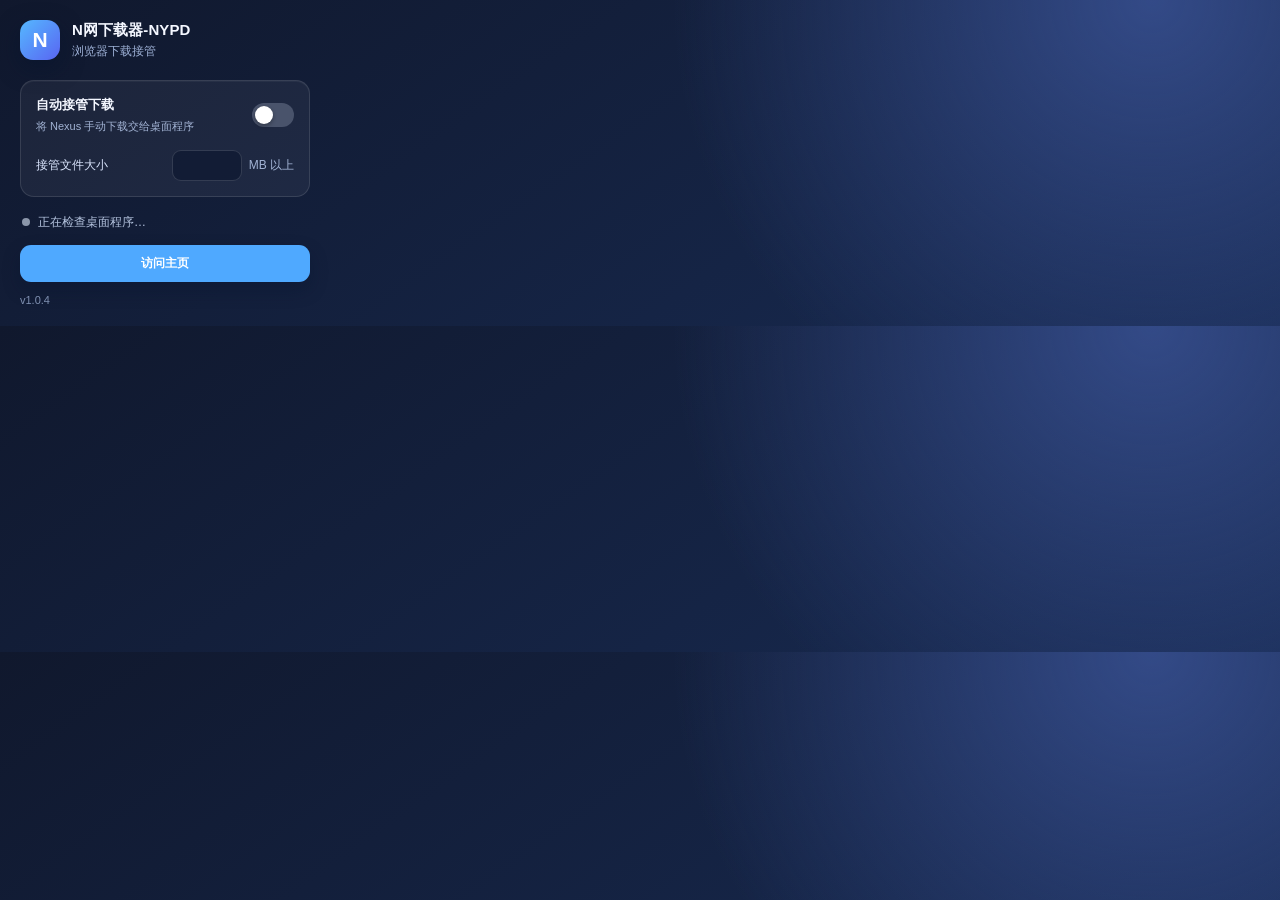
==== extension/popup.html @ 5318d0de "优化更新提示和下载进度" ====
<!doctype html>
<html lang="zh-CN">
  <head>
    <meta charset="utf-8">
    <meta name="viewport" content="width=device-width, initial-scale=1">
    <link rel="stylesheet" href="popup.css">
    <title>N网下载器-NYPD</title>
  </head>
  <body>
    <main>
      <header>
        <div class="logo">N</div>
        <div><h1>N网下载器-NYPD</h1><p>浏览器下载接管</p></div>
      </header>
      <section class="card">
        <div class="row"><div><strong>自动接管下载</strong><span>将 Nexus 手动下载交给桌面程序</span></div><label class="switch"><input id="enabled" type="checkbox"><i></i></label></div>
        <div class="setting">
          <label for="minMb">接管文件大小</label>
          <div class="number"><input id="minMb" type="number" min="0" step="1"><span>MB 以上</span></div>
        </div>
      </section>
      <section class="status"><span id="dot"></span><span id="connection">正在检查桌面程序…</span></section>
      <a class="home" href="https://n.yzyyz.top/" target="_blank" rel="noopener">访问主页</a>
      <footer>v1.0.4</footer>
    </main>
    <script src="popup.js"></script>
  </body>
</html>
---- extension/popup.css ----
:root { color-scheme: dark; font-family: "Segoe UI", "Microsoft YaHei", sans-serif; }
* { box-sizing: border-box; }
body { margin: 0; width: 330px; color: #f4f7ff; background: radial-gradient(circle at 90% 0%, #334a87 0, transparent 40%), linear-gradient(145deg, #10182d, #182b53); }
main { padding: 20px; }
header { display: flex; align-items: center; gap: 12px; margin-bottom: 20px; }
.logo { display: grid; width: 40px; height: 40px; place-items: center; border-radius: 13px; color: white; font-weight: 800; font-size: 21px; background: linear-gradient(135deg, #55b8ff, #5965f2); box-shadow: 0 8px 22px #06122d88; }
h1 { margin: 0; font-size: 15px; letter-spacing: .1px; } p { margin: 3px 0 0; color: #9db0d5; font-size: 12px; }
.card { border: 1px solid #ffffff1e; border-radius: 14px; background: #ffffff0d; box-shadow: inset 0 1px #ffffff0b; }
.row { display: flex; align-items: center; justify-content: space-between; padding: 15px; gap: 16px; } strong { display: block; font-size: 13px; } .row span { display: block; margin-top: 5px; color: #a2b3d4; font-size: 11px; line-height: 1.45; }
.setting { display: flex; align-items: center; justify-content: space-between; gap: 12px; padding: 0 15px 15px; color: #dce7ff; font-size: 12px; }
.number { display: flex; align-items: center; gap: 7px; color: #a2b3d4; }
.number input { width: 70px; padding: 7px 8px; border: 1px solid #ffffff24; border-radius: 9px; outline: none; color: #fff; background: #0d1730a8; }
.number input:focus { border-color: #4fa9ff; box-shadow: 0 0 0 3px #4fa9ff25; }
.switch { position: relative; flex: 0 0 42px; height: 24px; cursor: pointer; } .switch input { position: absolute; opacity: 0; } .switch i { display: block; width: 42px; height: 24px; border-radius: 20px; background: #49536b; transition: .2s; } .switch i::after { position: absolute; top: 3px; left: 3px; width: 18px; height: 18px; border-radius: 50%; background: white; content: ""; box-shadow: 0 2px 4px #0005; transition: .2s; } .switch input:checked + i { background: #4fa9ff; } .switch input:checked + i::after { transform: translateX(18px); }
.status { display: flex; align-items: center; gap: 8px; margin: 17px 2px 14px; color: #b5c4df; font-size: 12px; } #dot { width: 8px; height: 8px; border-radius: 50%; background: #8b96aa; } #dot.online { background: #4be09b; box-shadow: 0 0 0 4px #4be09b20; } #dot.offline { background: #fb7b86; }
.home { display: block; margin: 0 0 12px; padding: 10px 12px; border-radius: 11px; color: white; background: #4fa9ff; font-size: 12px; font-weight: 700; text-align: center; text-decoration: none; box-shadow: 0 8px 18px #06122d55; }
.home:hover { background: #69b7ff; }
footer { color: #7f90b1; font-size: 11px; } footer span { margin: 0 6px; }
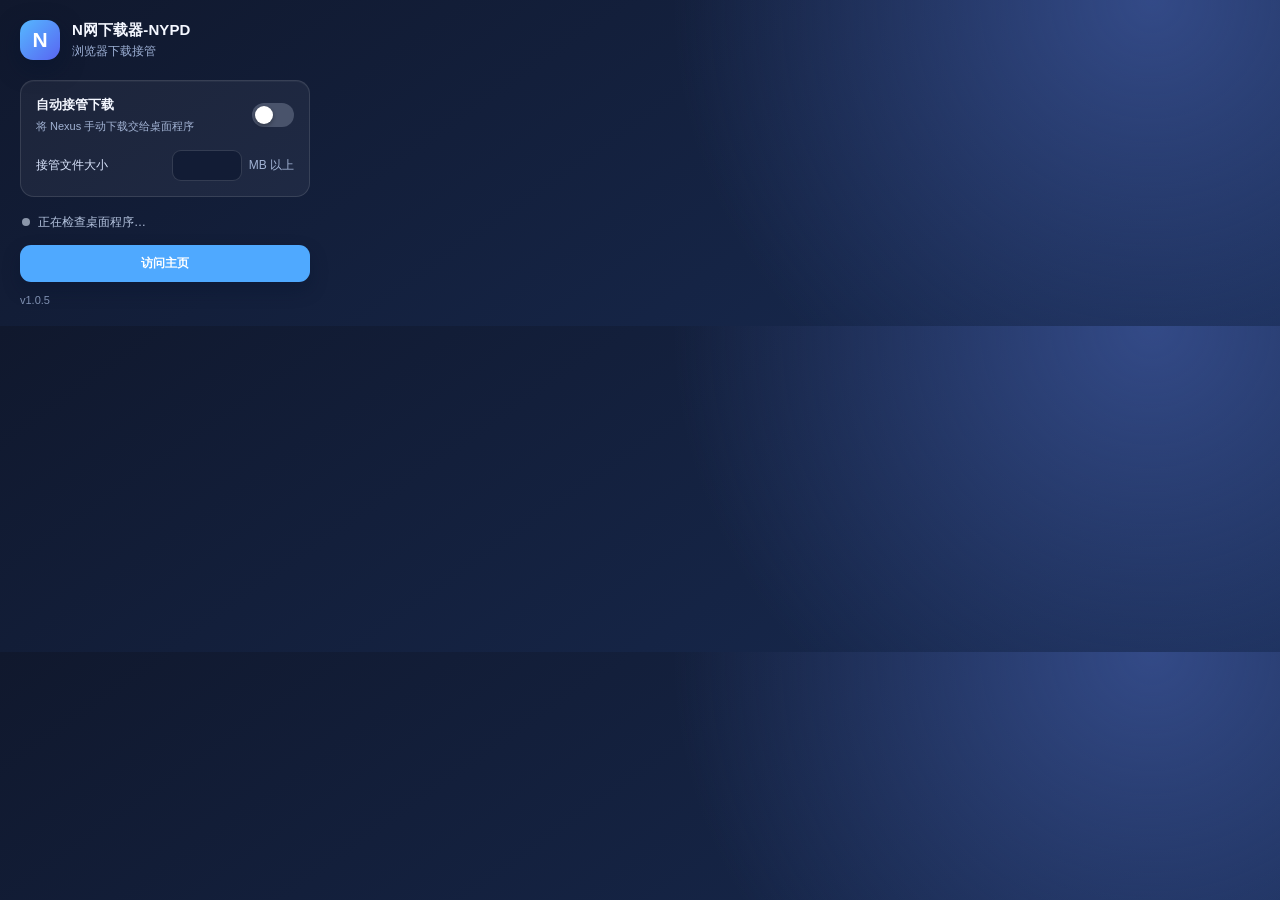
==== commit c00da067: "优化文件名识别和下载续传" ====
--- a/extension/popup.html
+++ b/extension/popup.html
@@ -21,7 +21,7 @@
       </section>
       <section class="status"><span id="dot"></span><span id="connection">正在检查桌面程序…</span></section>
       <a class="home" href="https://n.yzyyz.top/" target="_blank" rel="noopener">访问主页</a>
-      <footer>v1.0.4</footer>
+      <footer>v1.0.5</footer>
     </main>
     <script src="popup.js"></script>
   </body>
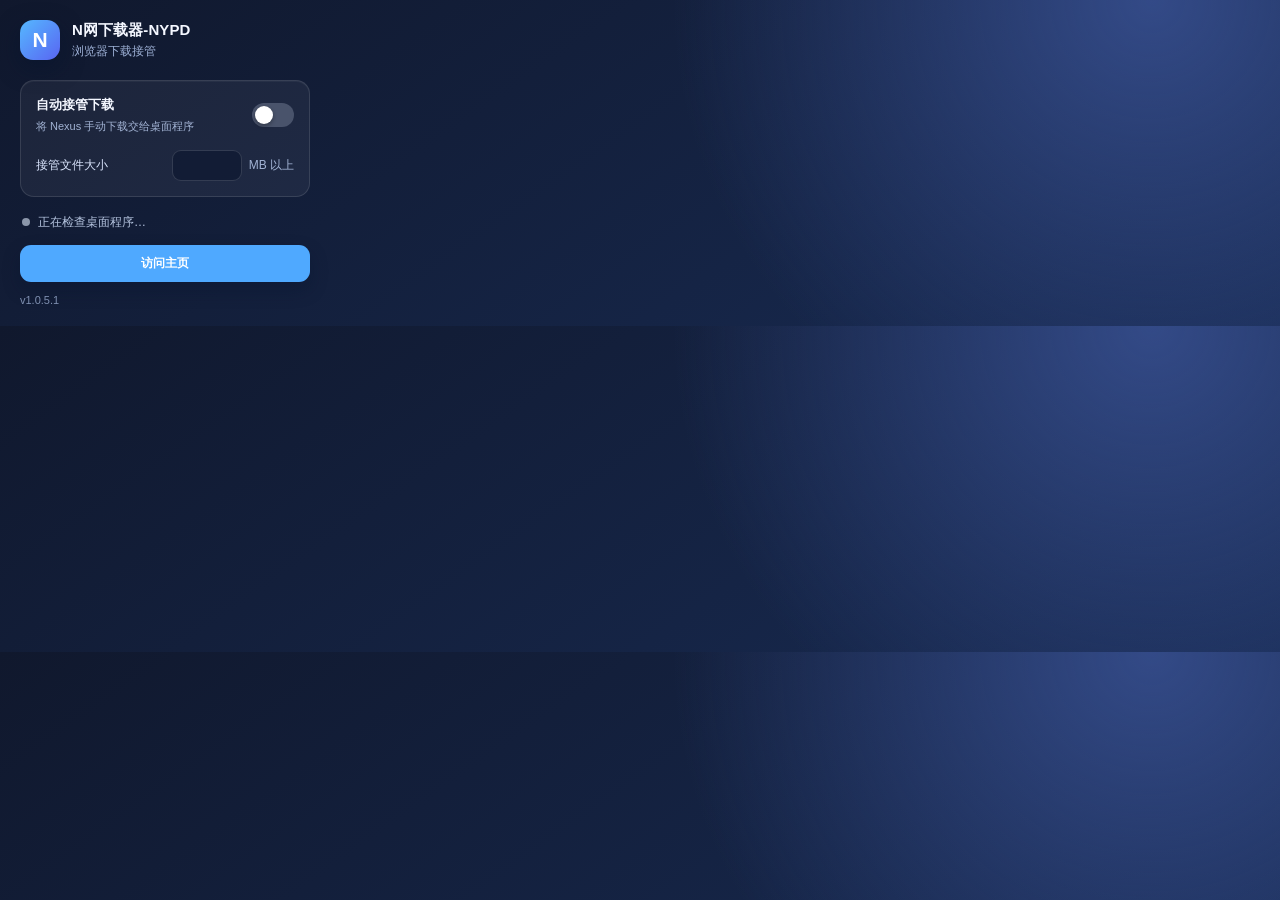
==== commit aff4041a: "优化 Gitee 同步并升级到 1.0.5.1" ====
--- a/extension/popup.html
+++ b/extension/popup.html
@@ -21,7 +21,7 @@
       </section>
       <section class="status"><span id="dot"></span><span id="connection">正在检查桌面程序…</span></section>
       <a class="home" href="https://n.yzyyz.top/" target="_blank" rel="noopener">访问主页</a>
-      <footer>v1.0.5</footer>
+      <footer>v1.0.5.1</footer>
     </main>
     <script src="popup.js"></script>
   </body>
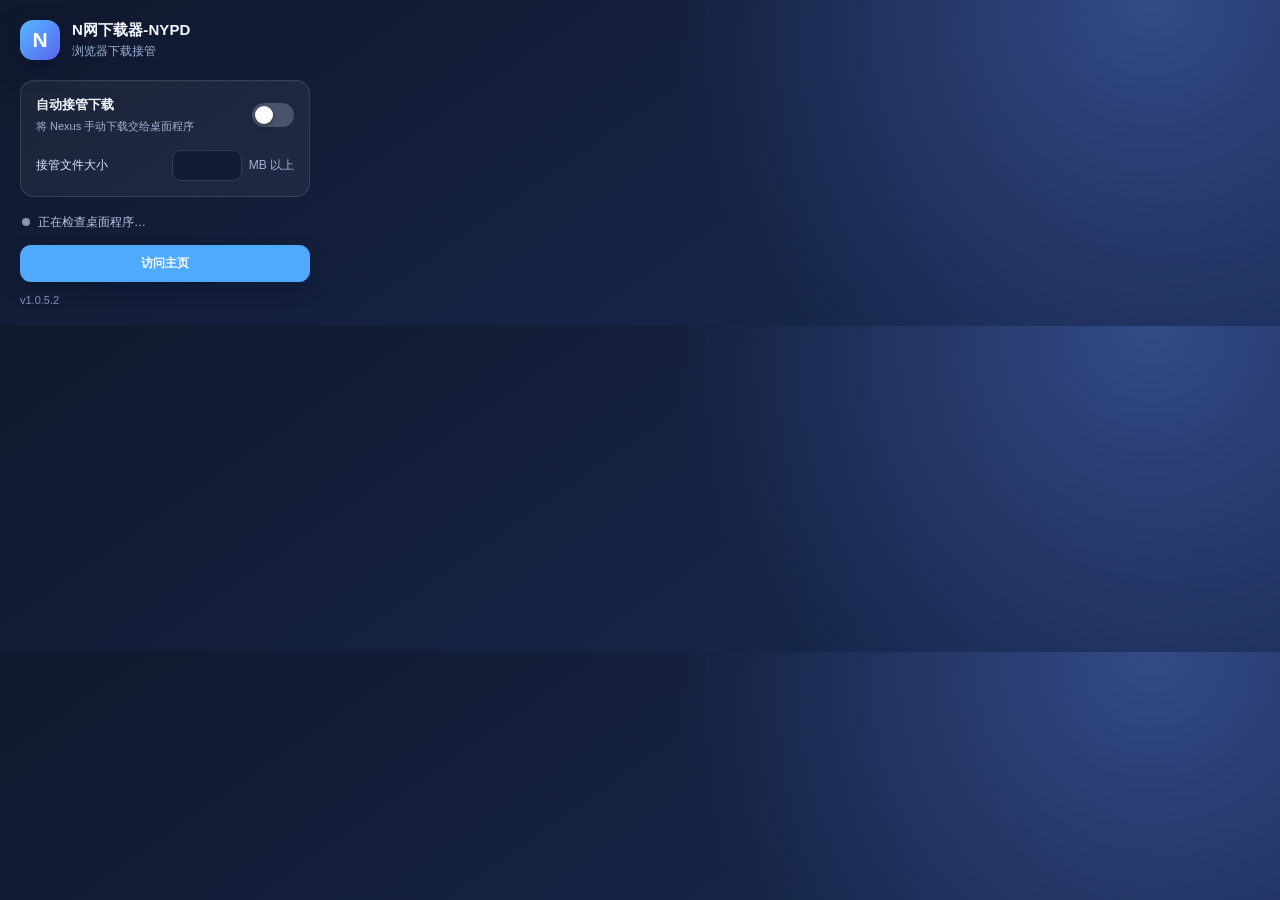
==== commit a59cd505: "修复浏览器桥接并升级到 1.0.5.2" ====
--- a/extension/popup.html
+++ b/extension/popup.html
@@ -21,7 +21,7 @@
       </section>
       <section class="status"><span id="dot"></span><span id="connection">正在检查桌面程序…</span></section>
       <a class="home" href="https://n.yzyyz.top/" target="_blank" rel="noopener">访问主页</a>
-      <footer>v1.0.5.1</footer>
+      <footer>v1.0.5.2</footer>
     </main>
     <script src="popup.js"></script>
   </body>
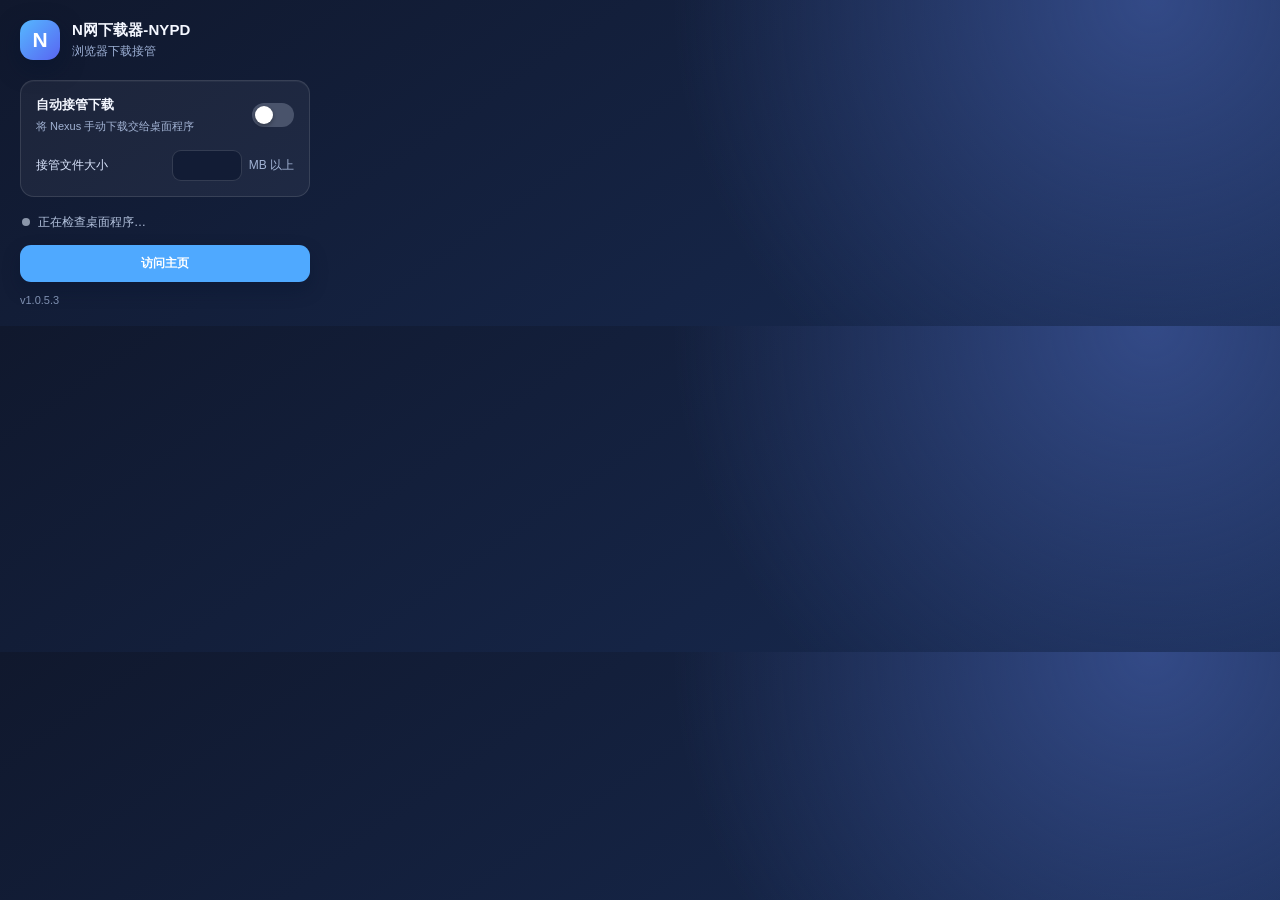
==== commit 85162f3c: "优化下载列表显示并升级到 1.0.5.3" ====
--- a/extension/popup.html
+++ b/extension/popup.html
@@ -21,7 +21,7 @@
       </section>
       <section class="status"><span id="dot"></span><span id="connection">正在检查桌面程序…</span></section>
       <a class="home" href="https://n.yzyyz.top/" target="_blank" rel="noopener">访问主页</a>
-      <footer>v1.0.5.2</footer>
+      <footer>v1.0.5.3</footer>
     </main>
     <script src="popup.js"></script>
   </body>
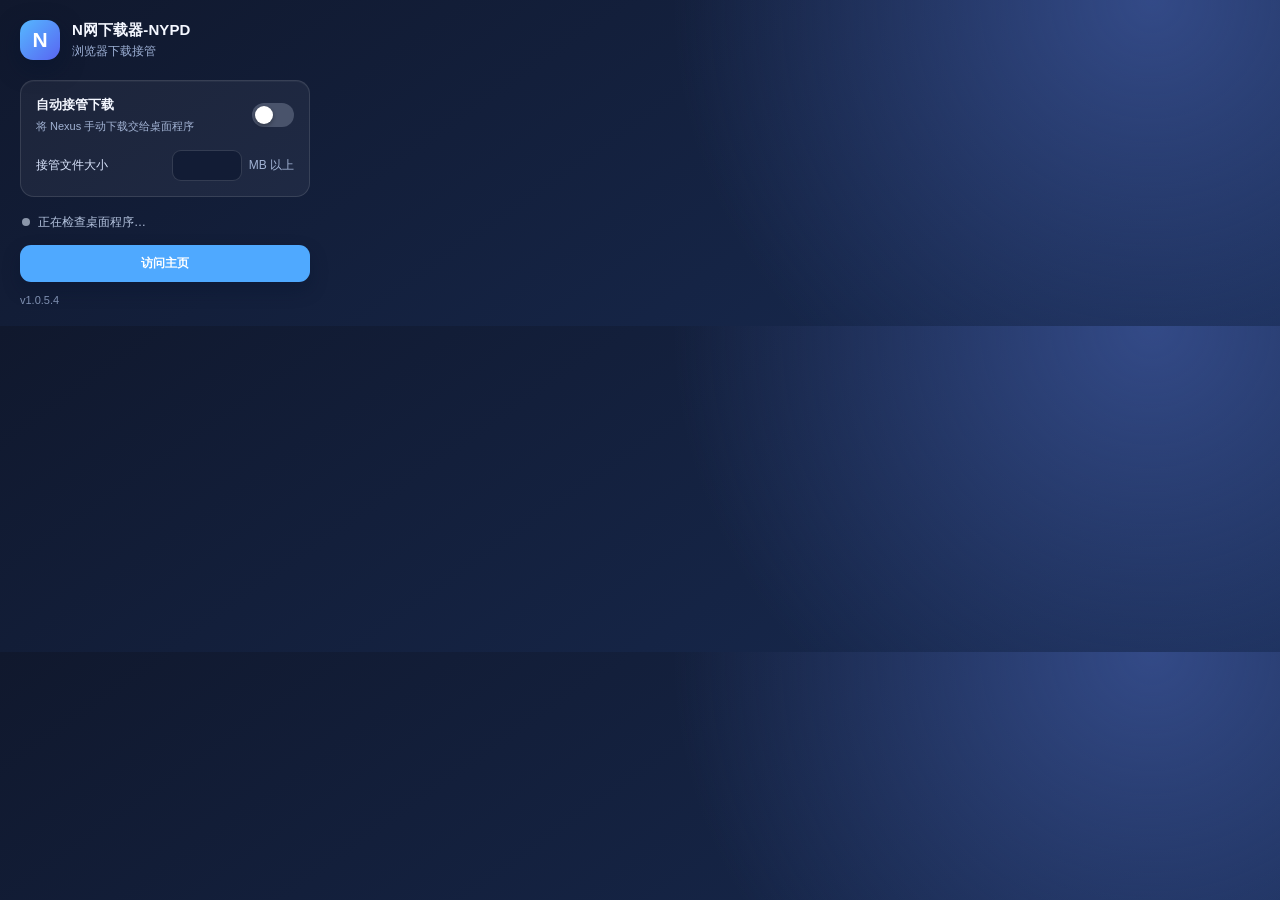
==== commit 489abc28: "修复下载接管" ====
--- a/extension/popup.html
+++ b/extension/popup.html
@@ -21,7 +21,7 @@
       </section>
       <section class="status"><span id="dot"></span><span id="connection">正在检查桌面程序…</span></section>
       <a class="home" href="https://n.yzyyz.top/" target="_blank" rel="noopener">访问主页</a>
-      <footer>v1.0.5.3</footer>
+      <footer>v1.0.5.4</footer>
     </main>
     <script src="popup.js"></script>
   </body>
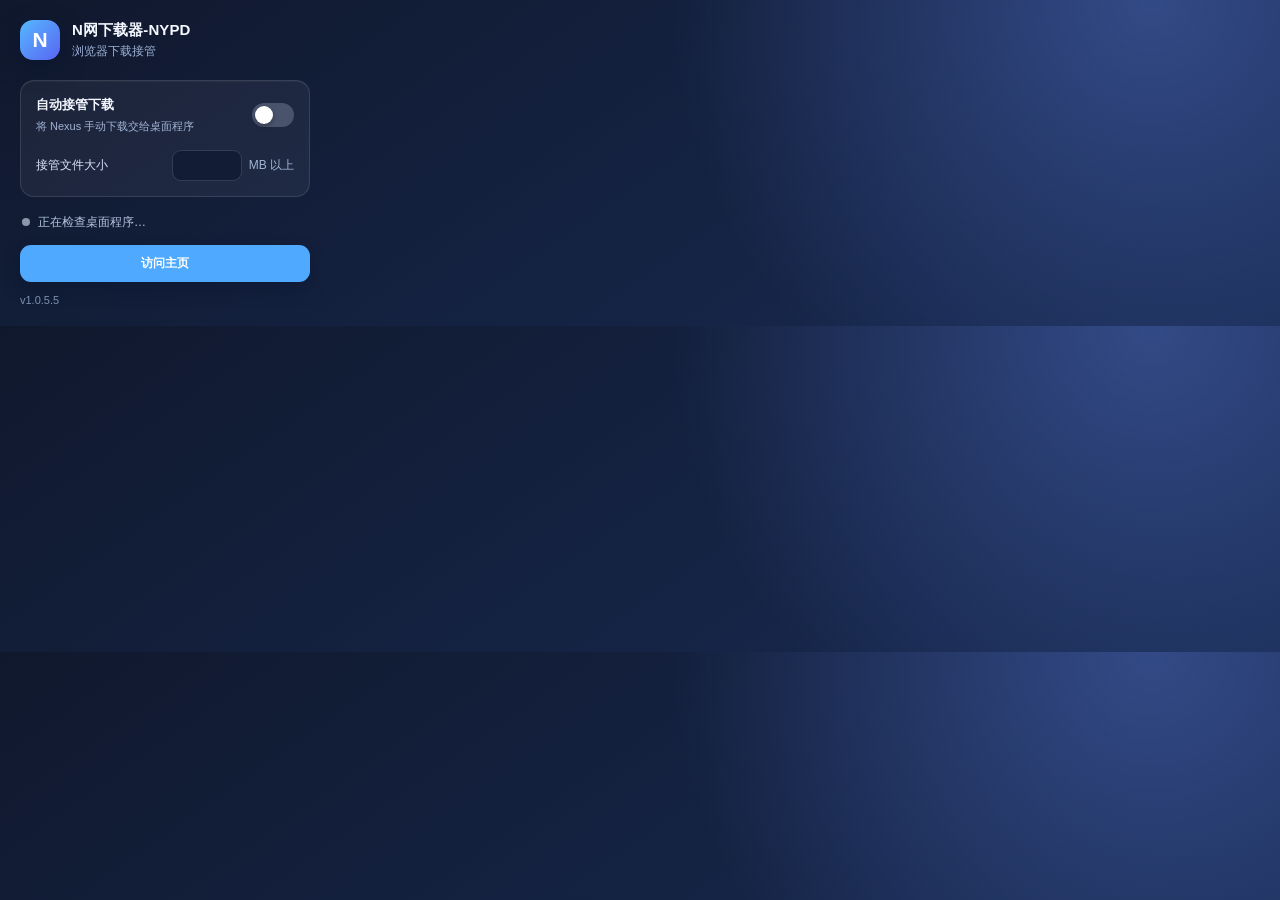
==== commit 9a5b1490: "发布 1.0.5.5" ====
--- a/extension/popup.html
+++ b/extension/popup.html
@@ -21,7 +21,7 @@
       </section>
       <section class="status"><span id="dot"></span><span id="connection">正在检查桌面程序…</span></section>
       <a class="home" href="https://n.yzyyz.top/" target="_blank" rel="noopener">访问主页</a>
-      <footer>v1.0.5.4</footer>
+      <footer>v1.0.5.5</footer>
     </main>
     <script src="popup.js"></script>
   </body>
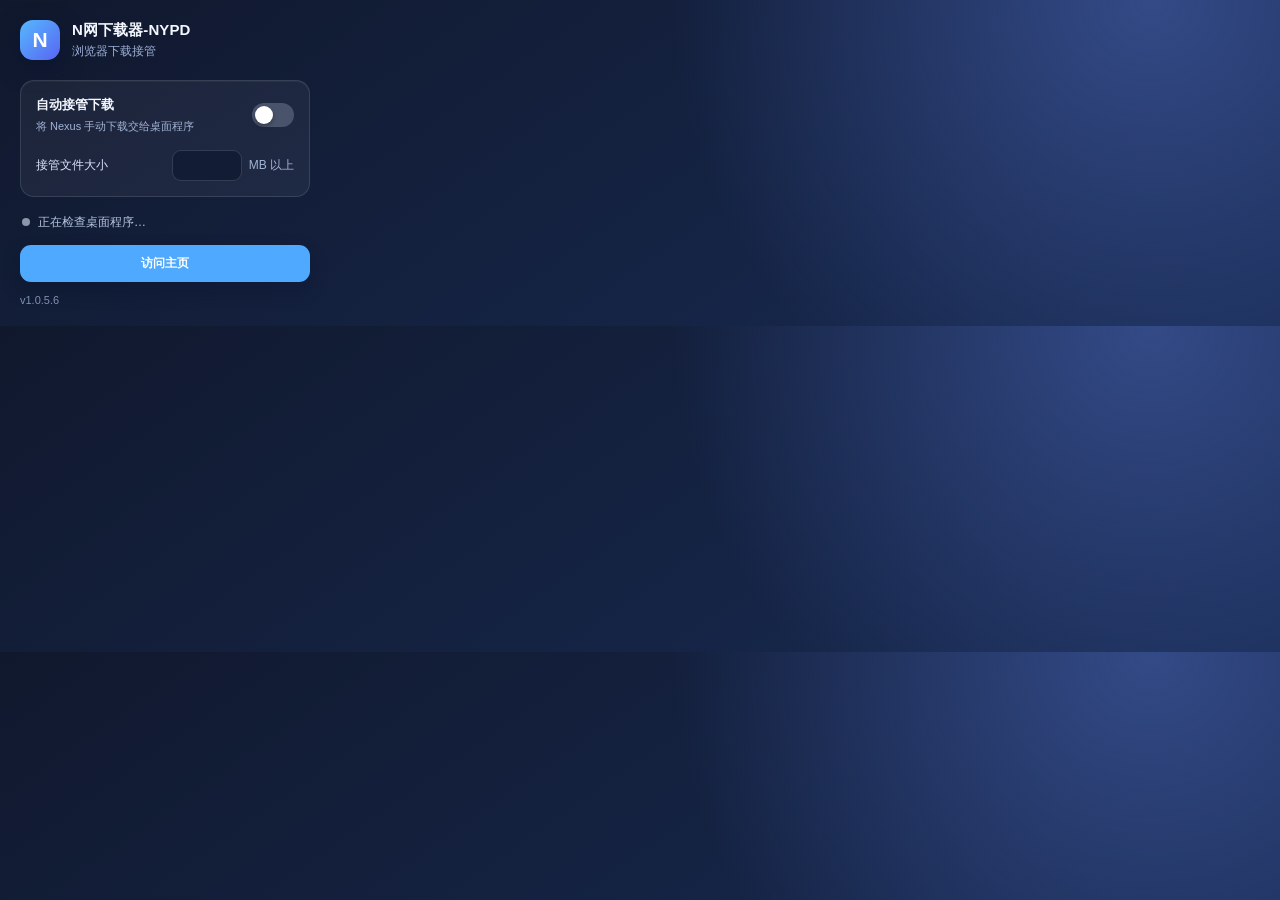
==== commit 846ebe7c: "修复下载断流与复制闪退" ====
--- a/extension/popup.html
+++ b/extension/popup.html
@@ -21,7 +21,7 @@
       </section>
       <section class="status"><span id="dot"></span><span id="connection">正在检查桌面程序…</span></section>
       <a class="home" href="https://n.yzyyz.top/" target="_blank" rel="noopener">访问主页</a>
-      <footer>v1.0.5.5</footer>
+      <footer>v1.0.5.6</footer>
     </main>
     <script src="popup.js"></script>
   </body>
